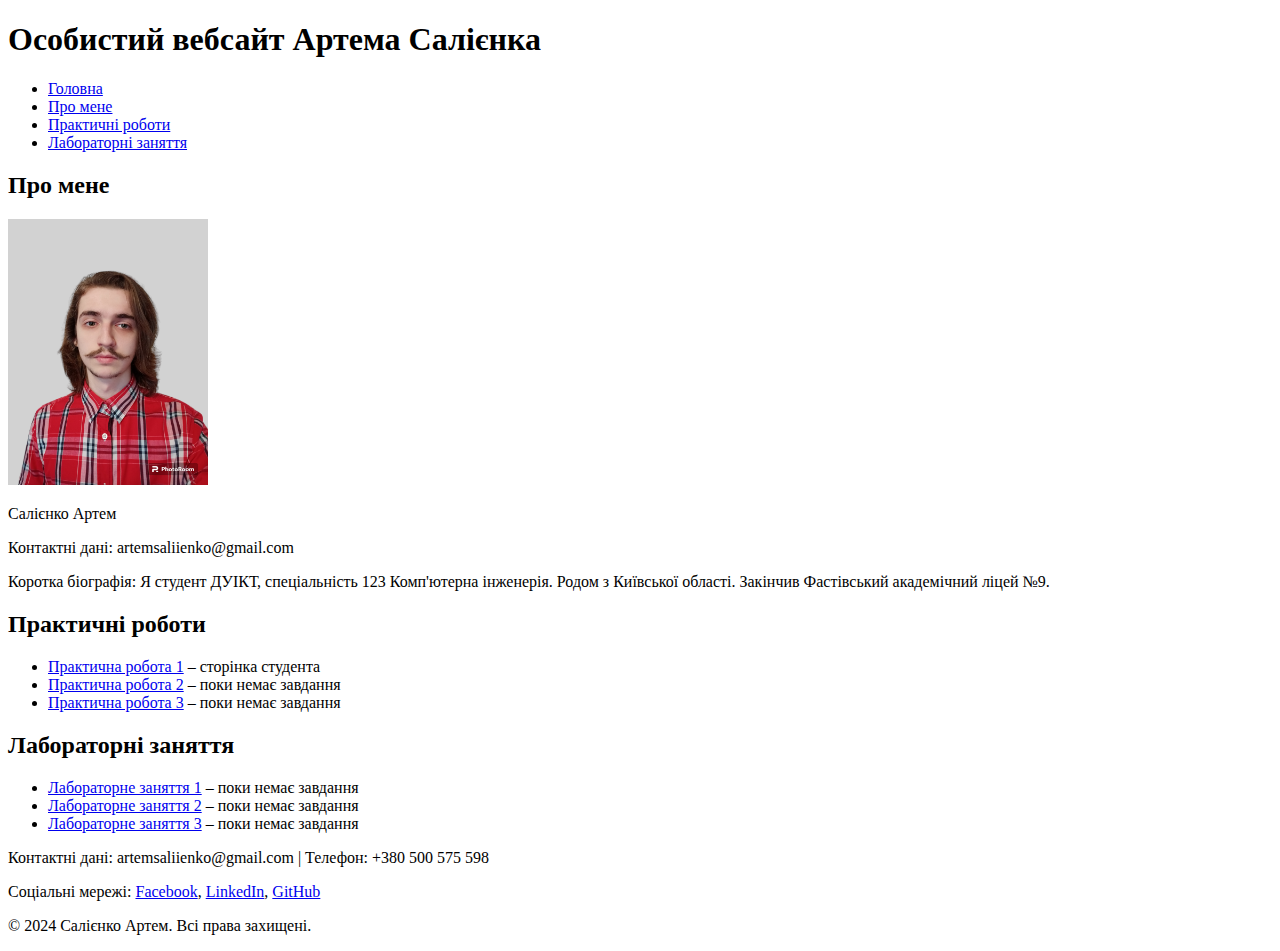
==== index.html @ 704b50b7 "first commit" ====
<!DOCTYPE html>
<html lang="uk">
<head>
  <meta charset="UTF-8">
  <meta name="viewport" content="width=device-width, initial-scale=1.0">
  <title>Особистий вебсайт Салієнка Артем</title>
  <link rel="stylesheet" href="styles.css"> <!-- Підключення CSS -->
</head>
<body>
<!-- Заголовок сторінки -->
<header>
  <h1>Особистий вебсайт Артема Салієнка</h1>
</header>

<!-- Меню навігації -->
<nav>
  <ul>
    <li><a href="index.html">Головна</a></li>
    <li><a href="#about">Про мене</a></li>
    <li><a href="#practical">Практичні роботи</a></li>
    <li><a href="#lab">Лабораторні заняття</a></li>
  </ul>
</nav>

<!-- Секція "Про мене" -->
<section id="about">
  <h2>Про мене</h2>
  <img src="img/photo.png" alt="Фото студента" width="200">
  <p>Салієнко Артем</p>
  <p>Контактні дані: artemsaliienko@gmail.com</p>
  <p>Коротка біографія: Я студент ДУІКТ, спеціальність 123 Комп'ютерна інженерія. Родом з Київської області.
    Закінчив Фастівський академічний ліцей №9.</p>
</section>

<!-- Секція "Практичні роботи" -->
<section id="practical">
  <h2>Практичні роботи</h2>
  <ul>
    <li><a href="practical1.html">Практична робота 1</a> – сторінка студента</li>
    <li><a href="practical2.html">Практична робота 2</a> – поки немає завдання</li>
    <li><a href="practical3.html">Практична робота 3</a> – поки немає завдання</li>
  </ul>
</section>

<!-- Секція "Лабораторні заняття" -->
<section id="lab">
  <h2>Лабораторні заняття</h2>
  <ul>
    <li><a href="lab1.html">Лабораторне заняття 1</a> – поки немає завдання</li>
    <li><a href="lab2.html">Лабораторне заняття 2</a> – поки немає завдання</li>
    <li><a href="lab3.html">Лабораторне заняття 3</a> – поки немає завдання</li>
  </ul>
</section>

<!-- Футер -->
<footer>
  <p>Контактні дані: artemsaliienko@gmail.com | Телефон: +380 500 575 598</p>
  <p>Соціальні мережі: <a href="https://www.facebook.com/profile.php?id=61559960791844&locale=uk_UA">Facebook</a>, <a href="https://www.linkedin.com/in/artem-saliienko-469aaa2b0/">LinkedIn</a>, <a href="https://github.com/ART-SALI">GitHub</a></p>
  <p>© 2024 Салієнко Артем. Всі права захищені.</p>
</footer>
</body>
</html>
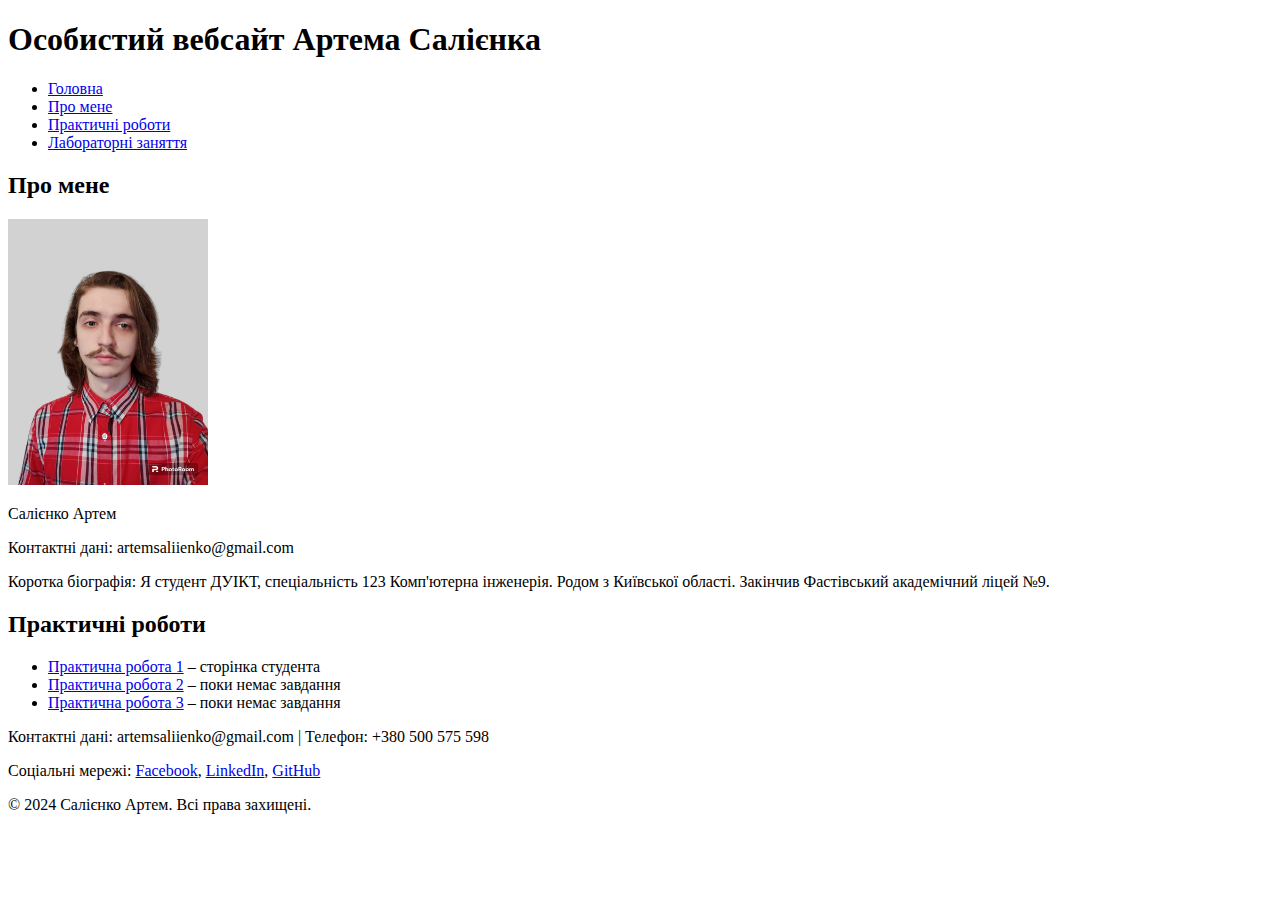
==== commit 378527c2: "PR3TO7-UPD" ====
--- a/index.html
+++ b/index.html
@@ -36,21 +36,12 @@
 <section id="practical">
   <h2>Практичні роботи</h2>
   <ul>
-    <li><a href="practical1.html">Практична робота 1</a> – сторінка студента</li>
-    <li><a href="practical2.html">Практична робота 2</a> – поки немає завдання</li>
-    <li><a href="practical3.html">Практична робота 3</a> – поки немає завдання</li>
+    <li><a href="index.html">Практична робота 1</a> – сторінка студента</li>
+    <li><a href="pr/pr2/pr2.html">Практична робота 2</a> – поки немає завдання</li>
+    <li><a href="pr/pr3/pr3.html">Практична робота 3</a> – поки немає завдання</li>
   </ul>
 </section>
 
-<!-- Секція "Лабораторні заняття" -->
-<section id="lab">
-  <h2>Лабораторні заняття</h2>
-  <ul>
-    <li><a href="lab1.html">Лабораторне заняття 1</a> – поки немає завдання</li>
-    <li><a href="lab2.html">Лабораторне заняття 2</a> – поки немає завдання</li>
-    <li><a href="lab3.html">Лабораторне заняття 3</a> – поки немає завдання</li>
-  </ul>
-</section>
 
 <!-- Футер -->
 <footer>
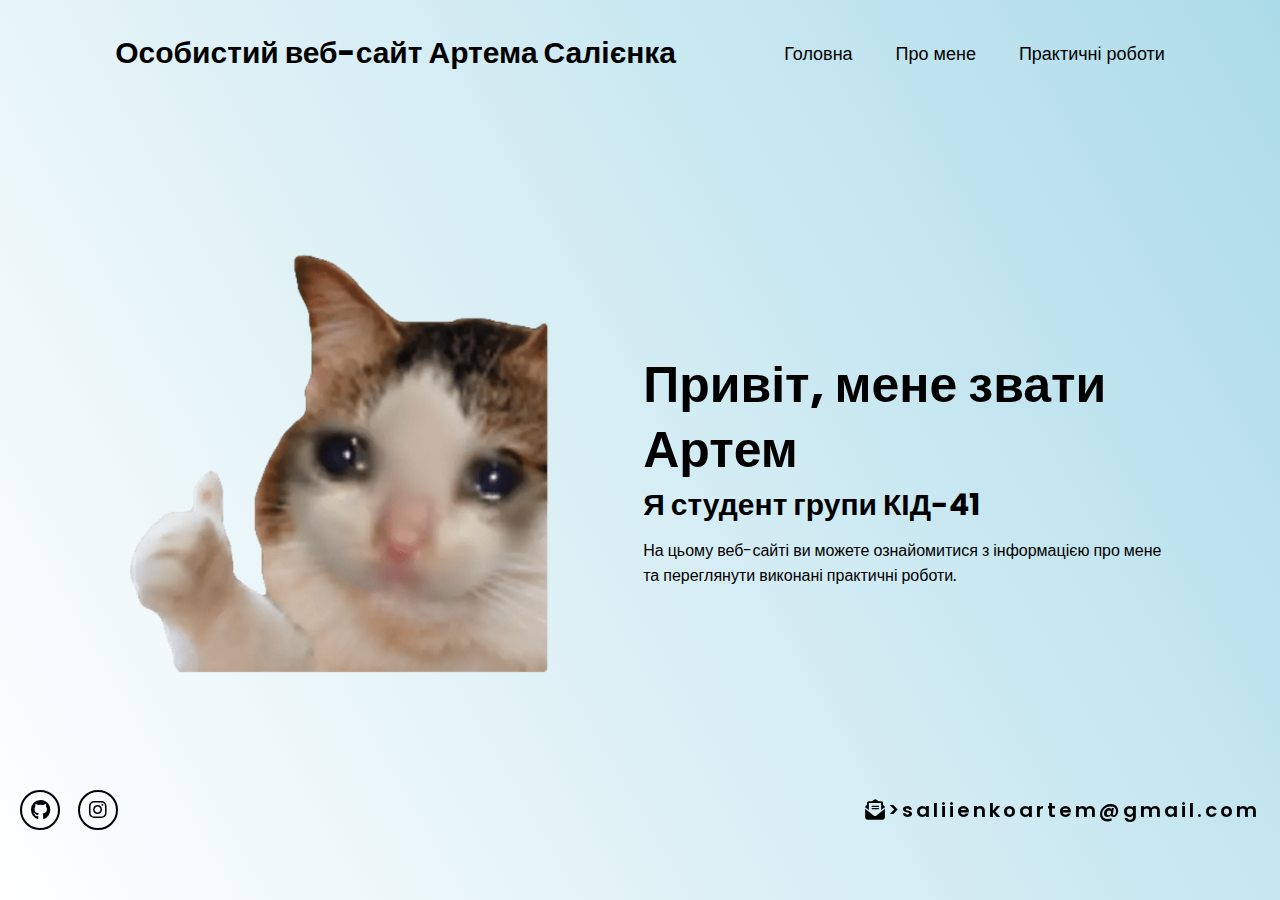
==== commit e38ed3d8: "PR1-UPD" ====
--- a/index.html
+++ b/index.html
@@ -1,53 +1,45 @@
 <!DOCTYPE html>
-<html lang="uk">
+<html lang="en">
 <head>
   <meta charset="UTF-8">
   <meta name="viewport" content="width=device-width, initial-scale=1.0">
-  <title>Особистий вебсайт Салієнка Артем</title>
-  <link rel="stylesheet" href="styles.css"> <!-- Підключення CSS -->
+  <link rel="stylesheet" href="https://cdnjs.cloudflare.com/ajax/libs/font-awesome/6.5.2/css/all.min.css">
+  <link rel="stylesheet" href="pr/css/style1.css">
+  <title>Особистий веб-сайт Артема Салієнка</title>
 </head>
 <body>
-<!-- Заголовок сторінки -->
 <header>
-  <h1>Особистий вебсайт Артема Салієнка</h1>
+  <a href="#" class="logo">Особистий веб-сайт Артема Салієнка</a>
+
+  <nav>
+    <a href="#" class="active">Головна</a>
+    <a href="aboutme/aboutme.html">Про мене</a>
+    <a href="pr/prs.html">Практичні роботи</a>
+  </nav>
 </header>
+<section class="home">
+  <div class="home-img">
+    <img src="img/me2.png" alt="">
+  </div>
+  <div class="home-content">
+    <h1>Привіт, мене звати <span>Артем</span></h1>
+    <h3 class="typing-text">Я студент групи КІД-41</h3>
+    <p>На цьому веб-сайті ви можете ознайомитися з інформацією про мене та переглянути виконані практичні роботи.</p>
 
-<!-- Меню навігації -->
-<nav>
-  <ul>
-    <li><a href="index.html">Головна</a></li>
-    <li><a href="#about">Про мене</a></li>
-    <li><a href="#practical">Практичні роботи</a></li>
-    <li><a href="#lab">Лабораторні заняття</a></li>
-  </ul>
-</nav>
-
-<!-- Секція "Про мене" -->
-<section id="about">
-  <h2>Про мене</h2>
-  <img src="img/photo.png" alt="Фото студента" width="200">
-  <p>Салієнко Артем</p>
-  <p>Контактні дані: artemsaliienko@gmail.com</p>
-  <p>Коротка біографія: Я студент ДУІКТ, спеціальність 123 Комп'ютерна інженерія. Родом з Київської області.
-    Закінчив Фастівський академічний ліцей №9.</p>
+  </div>
 </section>
-
-<!-- Секція "Практичні роботи" -->
-<section id="practical">
-  <h2>Практичні роботи</h2>
-  <ul>
-    <li><a href="index.html">Практична робота 1</a> – сторінка студента</li>
-    <li><a href="pr/pr2/pr2.html">Практична робота 2</a> – поки немає завдання</li>
-    <li><a href="pr/pr3/pr3.html">Практична робота 3</a> – поки немає завдання</li>
-  </ul>
+</body>
+<footer>
+  <div class="social-icons1">
+    <a href="#"><i class="fa-brands fa-github"></i></a>
+    <a href="#"><i class="fa-brands fa-instagram"></i></a>
+  </div>
+  <div class="email1">
+    <a href="#"><i class="fa-solid fa-envelope-open-text">‌</i>>saliienkoartem@gmail.com</a>
+  </div>
+</footer>
+</html>
+</div>
 </section>
-
-
-<!-- Футер -->
-<footer>
-  <p>Контактні дані: artemsaliienko@gmail.com | Телефон: +380 500 575 598</p>
-  <p>Соціальні мережі: <a href="https://www.facebook.com/profile.php?id=61559960791844&locale=uk_UA">Facebook</a>, <a href="https://www.linkedin.com/in/artem-saliienko-469aaa2b0/">LinkedIn</a>, <a href="https://github.com/ART-SALI">GitHub</a></p>
-  <p>© 2024 Салієнко Артем. Всі права захищені.</p>
-</footer>
 </body>
 </html>
--- a/pr/css/style1.css
+++ b/pr/css/style1.css
@@ -0,0 +1,302 @@
+@import url('https://fonts.googleapis.com/css2?family=Poppins:wght@100;200;300;400;500;600&display=swap');
+
+*{
+  margin: 0;
+  padding: 0;
+  box-sizing: border-box;
+  text-decoration: none;
+  border: none;
+  outline: none;
+  font-family: 'Poppins', sans-serif;
+}
+
+html{
+  font-size: 62.5%;
+}
+
+body{
+  width: 100%;
+  height: 100%;
+  overflow-x: hidden;
+  background: linear-gradient(60deg, #ffffff, rgba(27, 157, 195, 0.36));
+}
+
+header{
+  margin-top: 20px;
+  position: absolute;
+  top: 0;
+  left: 0;
+  width: 100%;
+  padding: 1rem 9%;
+  background-color: transparent;
+  display: flex;
+  justify-content: space-between;
+  align-items: center;
+  z-index: 100;
+}
+
+.logo{
+  font-size: 3rem;
+  color: #000000;
+  font-weight: 800;
+  cursor: pointer;
+  transition: 0.5s ease;
+}
+
+nav a{
+  color: black;
+  font-size: 1.8rem;
+  margin-left: 4rem;
+  font-weight: 500;
+  transition: 0.3s ease;
+  border-bottom: 3px solid transparent;
+}
+
+nav a:hover,
+nav a.active{
+  border-bottom: 3px;
+}
+
+@media(max-width:995px){
+  nav{
+    position: absolute;
+    display: none;
+    top: 0;
+    right: 0;
+    width: 40%;
+    border-bottom-left-radius: 2rem;
+    padding: 1rem;
+    background-color: #161616;
+    border-top: 0.1rem solid rgba(0,0,0,0.1);
+  }
+
+  nav.active{
+    display: block;
+  }
+
+  nav a{
+    display: block;
+    font-size: 2rem;
+    margin: 3rem 0;
+  }
+
+  nav a:hover,
+  nav a.active{
+    padding: 1rem;
+    border-radius: 0.5rem;
+    border-bottom: 0.5rem;
+  }
+}
+
+section{
+  min-height: 100vh;
+  padding: 10rem 9% 6rem;
+}
+
+.home{
+  display: flex;
+  justify-content: center;
+  align-items: center;
+  gap: 8rem;
+}
+
+.home .home-content h1{
+  font-size: 5rem;
+  font-weight: 700;
+  line-height: 1.3;
+}
+
+
+.home-content h3{
+  font-size: 3rem;
+  margin-bottom: 1rem;
+  font-weight: 700;
+}
+
+.home-content p{
+  font-size: 1.6rem;
+}
+
+.home-img img{
+  position: relative;
+  width: 35vw;
+}
+
+.pr-place{
+  width: 100%;
+  padding: 0 24px;
+  display: inline-flex;
+  height: 100%;
+  overflow: scroll;
+}
+
+.pr-place::-webkit-scrollbar {
+  width: 10px;
+}
+
+.pr-place::-webkit-scrollbar-track {
+  background: none;
+}
+
+
+.pr-place::-webkit-scrollbar-thumb {
+  background: #888;
+}
+
+
+.pr-place::-webkit-scrollbar-thumb:hover {
+  background: #555;
+}
+
+.pr-text{
+  width: fit-content;
+  padding: 8px;
+  margin: 0 0 12px 12px;
+}
+
+.pr-container{
+  width: fit-content;
+  justify-content: space-around;
+  border-radius: 12px;
+  padding: 12px 18px;
+  margin: 8px 12px;
+  background-color: rgba(27, 157, 195, 0.56);
+}
+
+.custom-button {
+  background: #2620b1;
+  color: #fff;
+  font-size: 16px;
+  font-weight: bold;
+  border: none;
+  border-radius: 8px;
+  padding: 10px 30px;
+  margin: 30px 25px;
+  cursor: pointer;
+  transition: all 0.3s ease-in-out;
+  text-decoration: none;
+}
+
+.custom-button:hover {
+  background: linear-gradient(45deg, #096dd1, #1b9dc3);
+  box-shadow: 0 8px 15px rgba(0, 0, 0, 0.2);
+  transform: translateY(-3px);
+}
+
+.custom-button:active {
+  background: linear-gradient(45deg, #3780d3, #38d1bf);
+  transform: translateY(1px);
+  box-shadow: 0 4px 10px rgba(0, 0, 0, 0.2);
+}
+
+
+
+.aboutme{
+  display: flex;
+  justify-content: center;
+  align-items: stretch;
+  gap: 700px;
+}
+
+
+
+.about-img  {
+  height: 50%;
+  display: flex;
+  justify-content: right;
+  margin: 10px;
+  padding: 2px;
+}
+.about-img img{
+  position: static;
+  width: 400px;
+  cursor: pointer;
+  transition: 0.2s linear;
+}
+.about-content {
+  display: flex;
+  justify-content:center;
+  font-size: 4rem;
+  margin: 50px;
+  font-weight: 500;
+  text-align: justify;
+}
+
+.about-content p{
+  font-size: 1.6rem;
+
+}
+
+footer{
+  margin-bottom: 20px;
+  margin-right: 10px;
+  position: fixed;
+  bottom: 0;
+  left: 0;
+  width: 100%;
+  padding: 20px;
+  background-color: transparent;
+  display: flex;
+  justify-content: space-between;
+  align-items: center;
+  z-index: 100;
+}
+
+.social-icons1 a{
+  display: inline-flex;
+  justify-content: center;
+  align-items: center;
+  width: 4rem;
+  height: 4rem;
+  background-color: transparent;
+  border: 0.2rem solid black;
+  font-size: 2rem;
+  border-radius: 50%;
+  margin: 3rem 1.5rem 3rem 0;
+  transition: 0.3s ease;
+  color: black;
+}
+
+.email1 a{
+  display: inline-block;
+  border-radius: 1rem;
+  font-size: 2rem;
+  color: black;
+  letter-spacing: 0.3rem;
+  font-weight: 600;
+}
+
+
+.prac{
+  display: block;
+  margin-top: 100px;
+  word-spacing: 20px;
+  font-size: large;
+  line-height: 35px;
+
+}
+
+.spysoc{
+  padding: 0 36px;
+  line-height: 60px;
+  margin-bottom: 30px;
+}
+
+
+hr {
+  border: 0;
+  clear:both;
+  display:block;
+  width: 90%;
+  background-color:#ffffff;
+  height: 1px;
+  opacity: .2;
+}
+
+dt{
+  display: block;
+  word-spacing: 20px;
+  font-size: large;
+  line-height: 40px;
+  font-weight: bold;
+}
